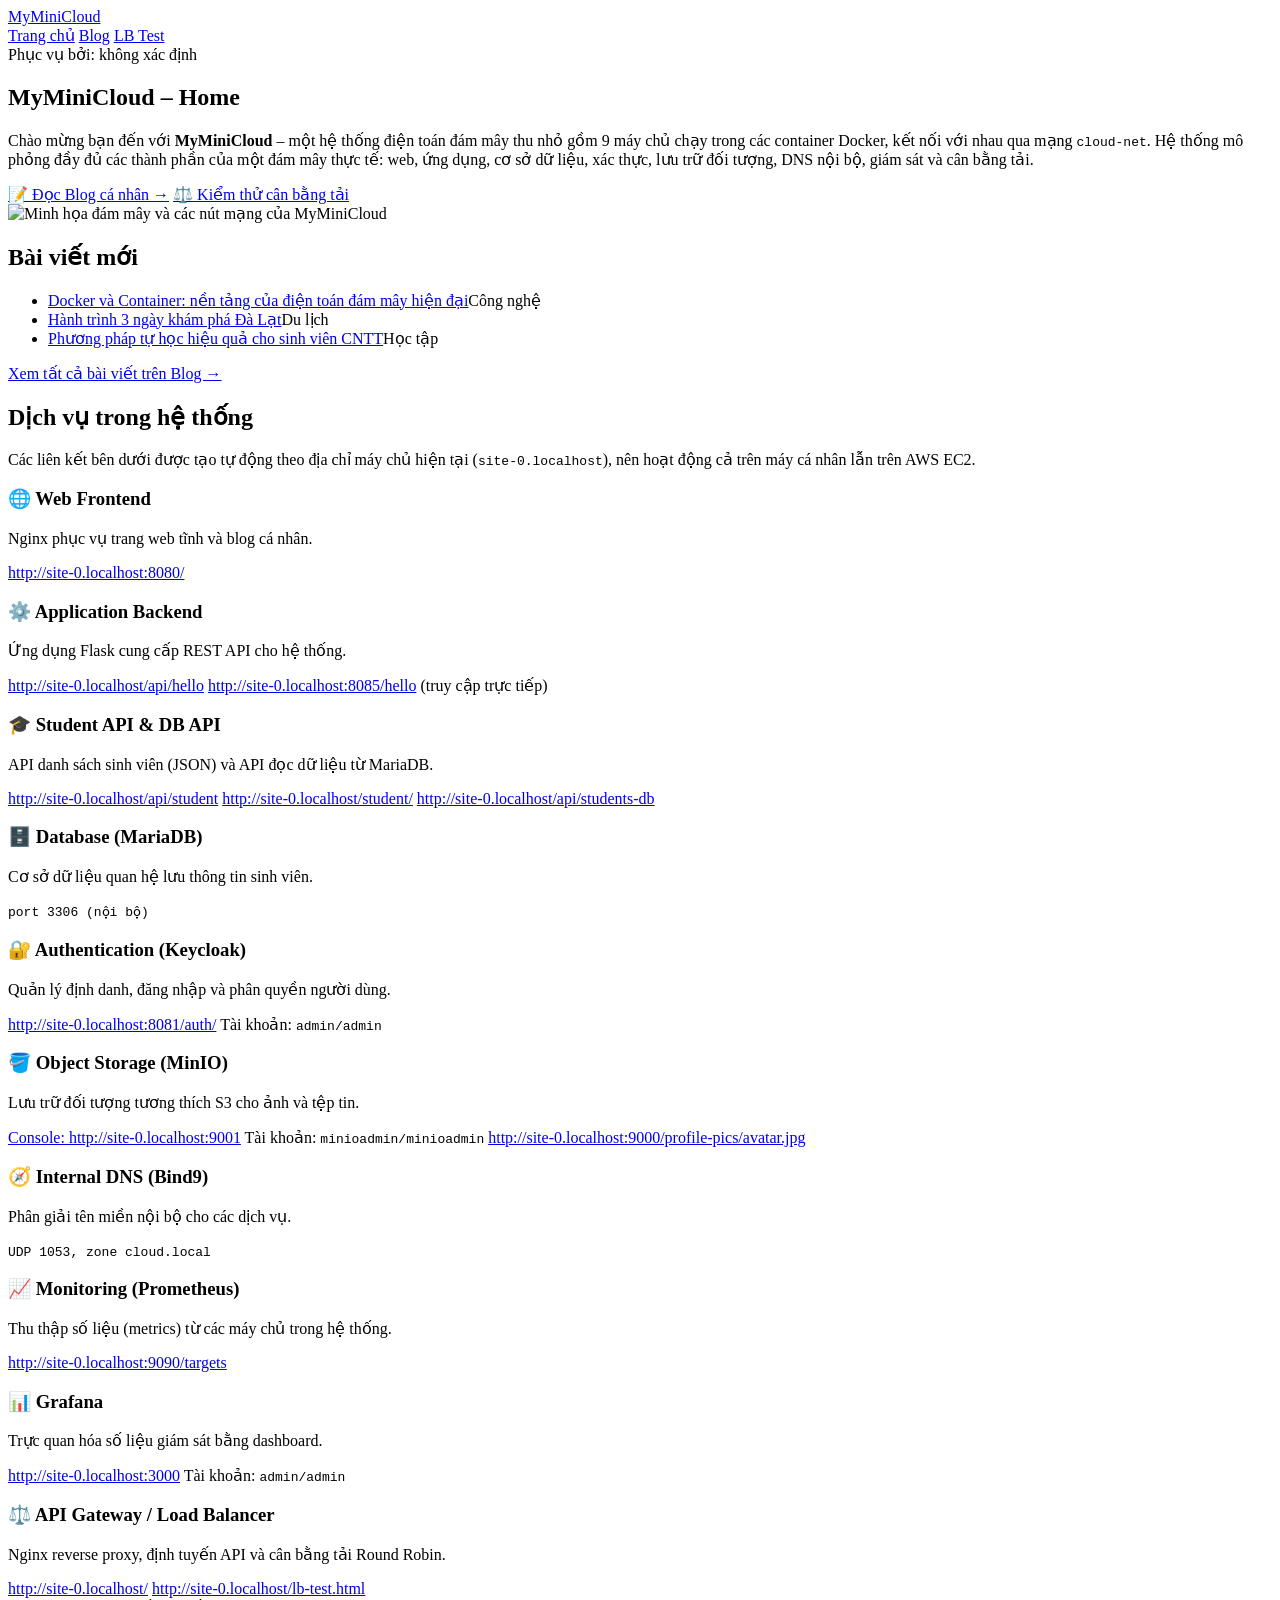
==== web/html/index.html @ 61957208 "feat: setup MyMiniCloud 9-server architecture and docker-compose" ====
<!DOCTYPE html>
<html lang="vi">
<head>
  <meta charset="utf-8">
  <meta name="viewport" content="width=device-width, initial-scale=1">
  <meta name="description" content="MyMiniCloud – hệ thống điện toán đám mây mini gồm 9 máy chủ chạy bằng Docker">
  <title>MyMiniCloud – Home</title>
  <link rel="stylesheet" href="/assets/style.css">
</head>
<body>
  <header class="site-header">
    <div class="container">
      <a class="logo" href="/"><span class="dot"></span><span class="grad">MyMiniCloud</span></a>
      <nav class="nav">
        <a href="/" class="active">Trang chủ</a>
        <a href="/blog/">Blog</a>
        <a href="/lb-test.html">LB Test</a>
      </nav>
    </div>
  </header>

  <main>
    <div class="container">
      <section class="hero">
        <div>
          <span class="badge" id="whoami">Phục vụ bởi: đang kiểm tra…</span>
          <h1>MyMiniCloud – Home</h1>
          <p>Chào mừng bạn đến với <strong>MyMiniCloud</strong> – một hệ thống điện toán đám mây thu nhỏ gồm
            9 máy chủ chạy trong các container Docker, kết nối với nhau qua mạng <code>cloud-net</code>.
            Hệ thống mô phỏng đầy đủ các thành phần của một đám mây thực tế: web, ứng dụng, cơ sở dữ liệu,
            xác thực, lưu trữ đối tượng, DNS nội bộ, giám sát và cân bằng tải.</p>
          <div class="btn-row">
            <a class="btn btn-primary" href="/blog/">📝 Đọc Blog cá nhân →</a>
            <a class="btn btn-ghost" href="/lb-test.html">⚖️ Kiểm thử cân bằng tải</a>
          </div>
        </div>
        <img src="/blog/images/hero.svg" alt="Minh họa đám mây và các nút mạng của MyMiniCloud" width="800" height="450">
      </section>

      <h2 class="section-title">Bài viết mới</h2>
      <ul class="post-list">
        <li><a href="/blog/blog1.html">Docker và Container: nền tảng của điện toán đám mây hiện đại</a><span class="tag">Công nghệ</span></li>
        <li><a href="/blog/blog2.html">Hành trình 3 ngày khám phá Đà Lạt</a><span class="tag">Du lịch</span></li>
        <li><a href="/blog/blog3.html">Phương pháp tự học hiệu quả cho sinh viên CNTT</a><span class="tag">Học tập</span></li>
      </ul>
      <p><a href="/blog/">Xem tất cả bài viết trên Blog →</a></p>

      <h2 class="section-title">Dịch vụ trong hệ thống</h2>
      <p class="muted">Các liên kết bên dưới được tạo tự động theo địa chỉ máy chủ hiện tại
        (<code id="host-label">localhost</code>), nên hoạt động cả trên máy cá nhân lẫn trên AWS EC2.</p>

      <div class="grid">
        <article class="card">
          <h3><span class="icon">🌐</span> Web Frontend</h3>
          <p>Nginx phục vụ trang web tĩnh và blog cá nhân.</p>
          <div class="links"><a data-href="http://HOST:8080/">http://HOST:8080/</a></div>
        </article>

        <article class="card">
          <h3><span class="icon">⚙️</span> Application Backend</h3>
          <p>Ứng dụng Flask cung cấp REST API cho hệ thống.</p>
          <div class="links">
            <a data-href="http://HOST/api/hello">http://HOST/api/hello</a>
            <a data-href="http://HOST:8085/hello">http://HOST:8085/hello</a> <span class="muted">(truy cập trực tiếp)</span>
          </div>
        </article>

        <article class="card">
          <h3><span class="icon">🎓</span> Student API &amp; DB API</h3>
          <p>API danh sách sinh viên (JSON) và API đọc dữ liệu từ MariaDB.</p>
          <div class="links">
            <a data-href="http://HOST/api/student">http://HOST/api/student</a>
            <a data-href="http://HOST/student/">http://HOST/student/</a>
            <a data-href="http://HOST/api/students-db">http://HOST/api/students-db</a>
          </div>
        </article>

        <article class="card">
          <h3><span class="icon">🗄️</span> Database (MariaDB)</h3>
          <p>Cơ sở dữ liệu quan hệ lưu thông tin sinh viên.</p>
          <div class="links"><span><code>port 3306 (nội bộ)</code></span></div>
        </article>

        <article class="card">
          <h3><span class="icon">🔐</span> Authentication (Keycloak)</h3>
          <p>Quản lý định danh, đăng nhập và phân quyền người dùng.</p>
          <div class="links">
            <a data-href="http://HOST:8081/auth/">http://HOST:8081/auth/</a>
            <span class="muted">Tài khoản: <code>admin/admin</code></span>
          </div>
        </article>

        <article class="card">
          <h3><span class="icon">🪣</span> Object Storage (MinIO)</h3>
          <p>Lưu trữ đối tượng tương thích S3 cho ảnh và tệp tin.</p>
          <div class="links">
            <a data-href="http://HOST:9001">Console: http://HOST:9001</a>
            <span class="muted">Tài khoản: <code>minioadmin/minioadmin</code></span>
            <a data-href="http://HOST:9000/profile-pics/avatar.jpg">http://HOST:9000/profile-pics/avatar.jpg</a>
          </div>
        </article>

        <article class="card">
          <h3><span class="icon">🧭</span> Internal DNS (Bind9)</h3>
          <p>Phân giải tên miền nội bộ cho các dịch vụ.</p>
          <div class="links"><span><code>UDP 1053, zone cloud.local</code></span></div>
        </article>

        <article class="card">
          <h3><span class="icon">📈</span> Monitoring (Prometheus)</h3>
          <p>Thu thập số liệu (metrics) từ các máy chủ trong hệ thống.</p>
          <div class="links"><a data-href="http://HOST:9090/targets">http://HOST:9090/targets</a></div>
        </article>

        <article class="card">
          <h3><span class="icon">📊</span> Grafana</h3>
          <p>Trực quan hóa số liệu giám sát bằng dashboard.</p>
          <div class="links">
            <a data-href="http://HOST:3000">http://HOST:3000</a>
            <span class="muted">Tài khoản: <code>admin/admin</code></span>
          </div>
        </article>

        <article class="card">
          <h3><span class="icon">⚖️</span> API Gateway / Load Balancer</h3>
          <p>Nginx reverse proxy, định tuyến API và cân bằng tải Round Robin.</p>
          <div class="links">
            <a data-href="http://HOST/">http://HOST/</a>
            <a data-href="http://HOST/lb-test.html">http://HOST/lb-test.html</a>
          </div>
        </article>
      </div>
    </div>
  </main>

  <footer class="site-footer">
    <div class="container">© MyMiniCloud – Đồ án cuối kỳ Điện toán đám mây</div>
  </footer>

  <script>
    (function () {
      var host = window.location.hostname || 'localhost';
      document.getElementById('host-label').textContent = host;
      var links = document.querySelectorAll('a[data-href]');
      for (var i = 0; i < links.length; i++) {
        var url = links[i].getAttribute('data-href').replace('HOST', host);
        links[i].href = url;
        links[i].target = '_blank';
        links[i].rel = 'noopener';
        links[i].textContent = links[i].textContent.replace('HOST', host);
      }

      var badge = document.getElementById('whoami');
      fetch('/whoami', { cache: 'no-store' })
        .then(function (r) { if (!r.ok) throw new Error(r.status); return r.text(); })
        .then(function (t) {
          t = t.trim();
          if (!t || t.length > 100 || t.indexOf('<') !== -1) throw new Error('invalid');
          badge.textContent = 'Phục vụ bởi: ' + t;
        })
        .catch(function () {
          badge.textContent = 'Phục vụ bởi: không xác định';
          badge.classList.add('err');
        });
    })();
  </script>
</body>
</html>
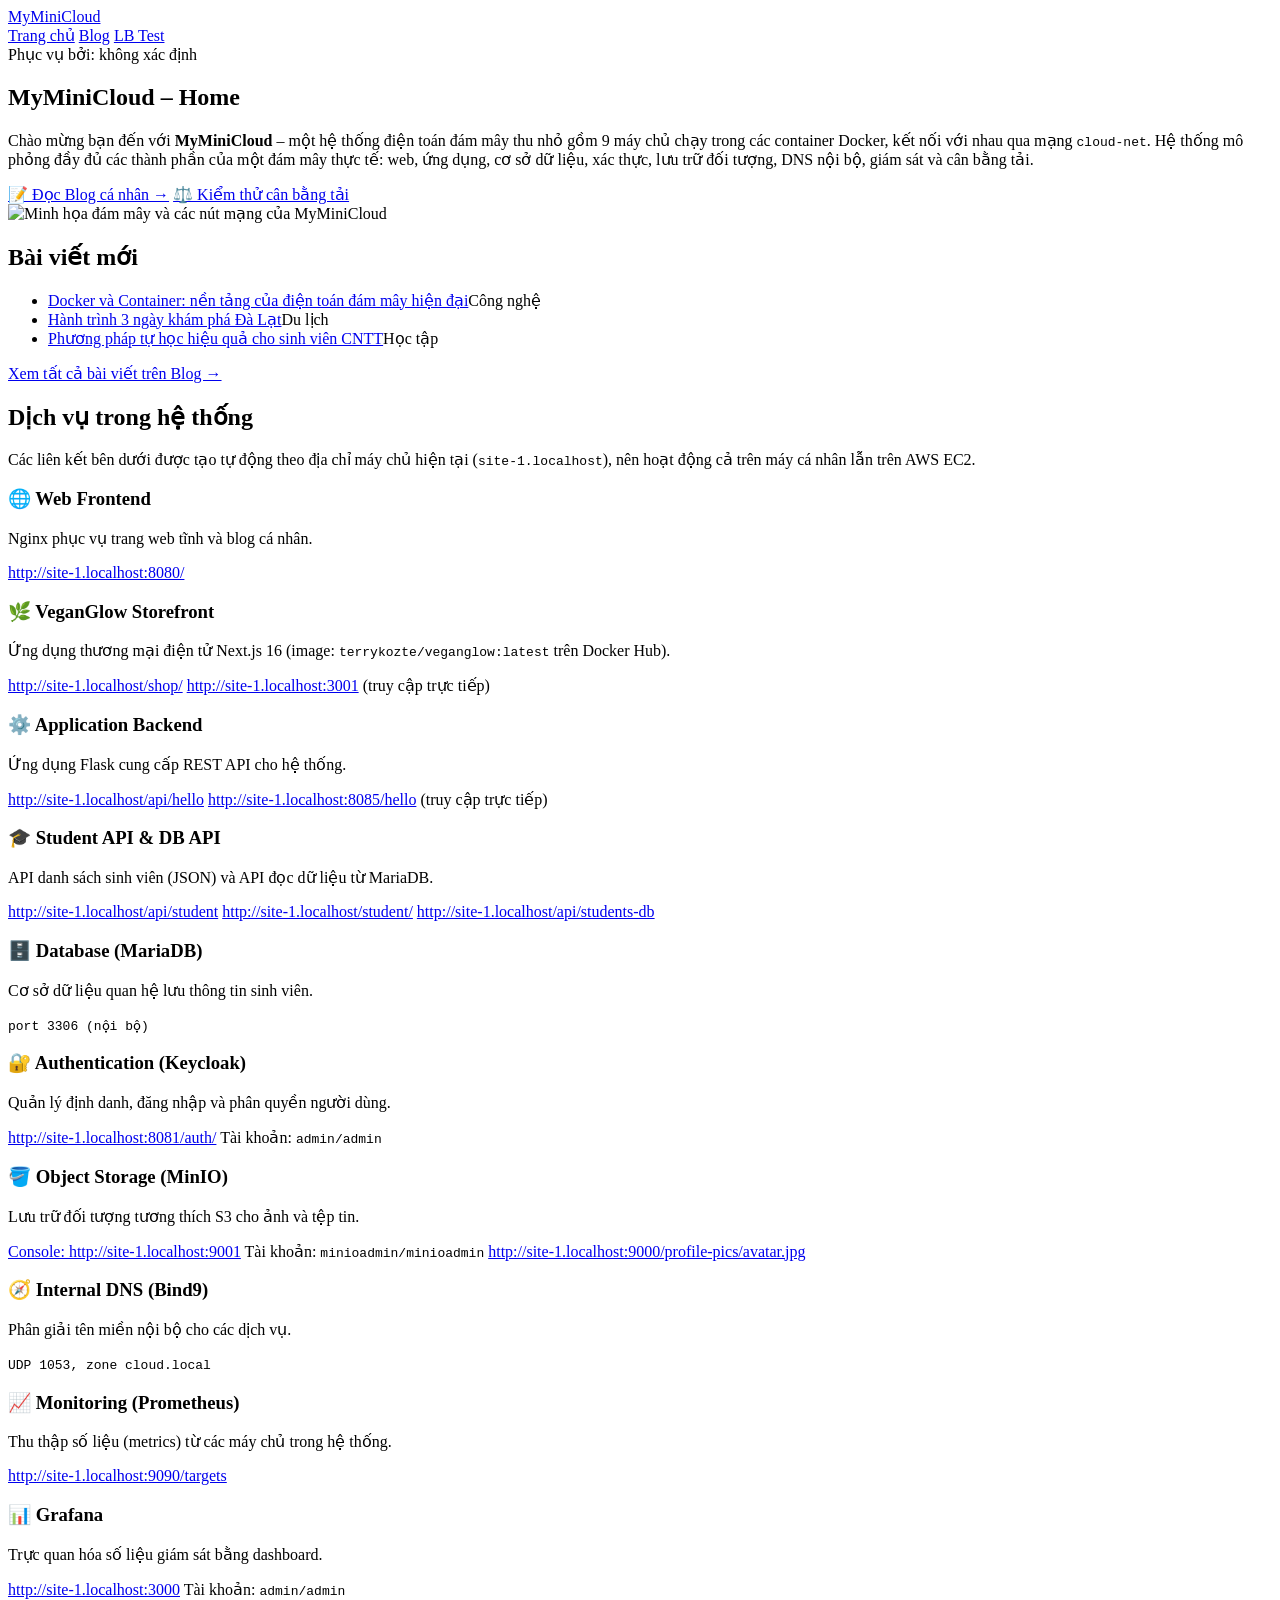
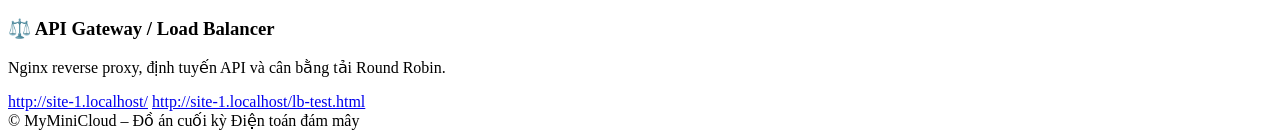
==== commit ee28feee: "feat: integrate VeganGlow storefront container and clean PDF architecture" ====
--- a/web/html/index.html
+++ b/web/html/index.html
@@ -54,6 +54,15 @@
           <h3><span class="icon">🌐</span> Web Frontend</h3>
           <p>Nginx phục vụ trang web tĩnh và blog cá nhân.</p>
           <div class="links"><a data-href="http://HOST:8080/">http://HOST:8080/</a></div>
+        </article>
+
+        <article class="card">
+          <h3><span class="icon">🌿</span> VeganGlow Storefront</h3>
+          <p>Ứng dụng thương mại điện tử Next.js 16 (image: <code>terrykozte/veganglow:latest</code> trên Docker Hub).</p>
+          <div class="links">
+            <a data-href="http://HOST/shop/">http://HOST/shop/</a>
+            <a data-href="http://HOST:3001">http://HOST:3001</a> <span class="muted">(truy cập trực tiếp)</span>
+          </div>
         </article>
 
         <article class="card">
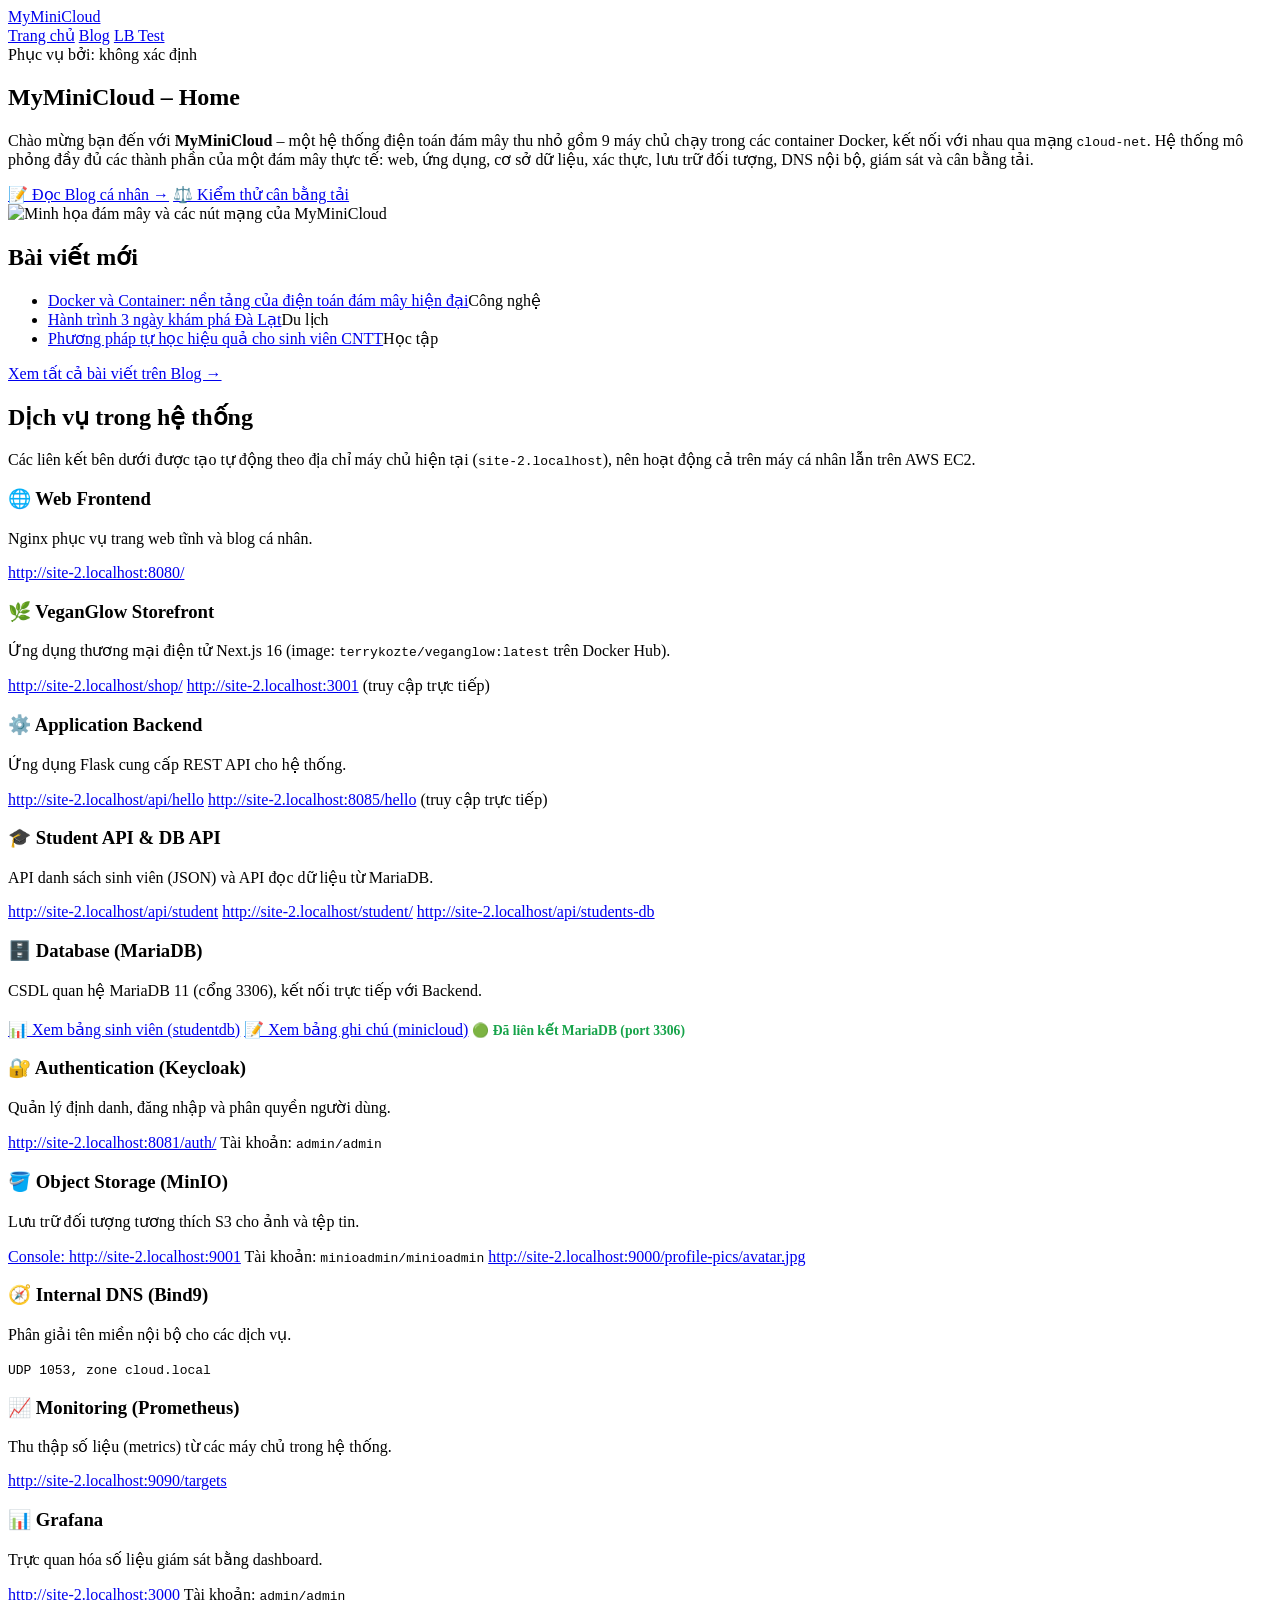
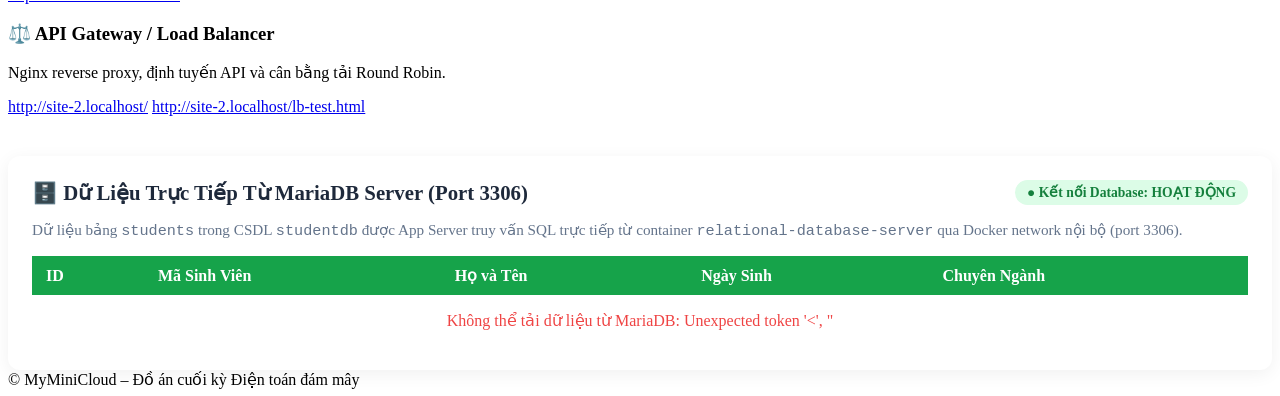
==== commit 5e0f992b: "Them bang xem truc tiep du lieu MariaDB tren trang chu va bo sung ban ghi sinh vien 52300262" ====
--- a/web/html/index.html
+++ b/web/html/index.html
@@ -86,8 +86,12 @@
 
         <article class="card">
           <h3><span class="icon">🗄️</span> Database (MariaDB)</h3>
-          <p>Cơ sở dữ liệu quan hệ lưu thông tin sinh viên.</p>
-          <div class="links"><span><code>port 3306 (nội bộ)</code></span></div>
+          <p>CSDL quan hệ MariaDB 11 (cổng 3306), kết nối trực tiếp với Backend.</p>
+          <div class="links">
+            <a data-href="http://HOST/api/students-db">📊 Xem bảng sinh viên (studentdb)</a>
+            <a data-href="http://HOST/api/notes">📝 Xem bảng ghi chú (minicloud)</a>
+            <span style="display:inline-block;margin-top:6px;font-size:0.85rem;color:#16a34a;font-weight:600">🟢 Đã liên kết MariaDB (port 3306)</span>
+          </div>
         </article>
 
         <article class="card">
@@ -139,6 +143,32 @@
           </div>
         </article>
       </div>
+
+      <section style="margin-top:40px;background:#fff;border-radius:12px;padding:24px;box-shadow:0 4px 18px rgba(0,0,0,0.06);">
+        <div style="display:flex;justify-content:space-between;align-items:center;margin-bottom:16px;">
+          <h2 style="margin:0;font-size:1.3rem;color:#1e293b;">🗄️ Dữ Liệu Trực Tiếp Từ MariaDB Server (Port 3306)</h2>
+          <span style="background:#dcfce7;color:#15803d;padding:4px 12px;border-radius:999px;font-size:0.85rem;font-weight:600;">● Kết nối Database: HOẠT ĐỘNG</span>
+        </div>
+        <p style="color:#64748b;font-size:0.95rem;margin-bottom:16px;">
+          Dữ liệu bảng <code>students</code> trong CSDL <code>studentdb</code> được App Server truy vấn SQL trực tiếp từ container <code>relational-database-server</code> qua Docker network nội bộ (port 3306).
+        </p>
+        <div id="db-table-wrapper" style="overflow-x:auto;">
+          <table style="width:100%;border-collapse:collapse;text-align:left;">
+            <thead>
+              <tr style="background:#16a34a;color:#fff;">
+                <th style="padding:10px 14px;">ID</th>
+                <th style="padding:10px 14px;">Mã Sinh Viên</th>
+                <th style="padding:10px 14px;">Họ và Tên</th>
+                <th style="padding:10px 14px;">Ngày Sinh</th>
+                <th style="padding:10px 14px;">Chuyên Ngành</th>
+              </tr>
+            </thead>
+            <tbody id="db-student-rows">
+              <tr><td colspan="5" style="padding:16px;text-align:center;color:#64748b;">Đang tải dữ liệu từ MariaDB...</td></tr>
+            </tbody>
+          </table>
+        </div>
+      </section>
     </div>
   </main>
 
@@ -171,6 +201,35 @@
           badge.textContent = 'Phục vụ bởi: không xác định';
           badge.classList.add('err');
         });
+
+      fetch('/api/students-db?format=json')
+        .then(function(r) { return r.json(); })
+        .then(function(data) {
+          var tbody = document.getElementById('db-student-rows');
+          if (Array.isArray(data) && data.length > 0) {
+            tbody.innerHTML = '';
+            data.forEach(function(s) {
+              var tr = document.createElement('tr');
+              tr.style.borderBottom = '1px solid #e2e8f0';
+              if (s.student_id === '52300262') {
+                tr.style.background = '#f0fdf4';
+                tr.style.fontWeight = 'bold';
+              }
+              tr.innerHTML = '<td style="padding:10px 14px;">' + s.id + '</td>' +
+                '<td style="padding:10px 14px;"><code>' + s.student_id + '</code></td>' +
+                '<td style="padding:10px 14px;">' + s.fullname + (s.student_id === '52300262' ? ' <span style="background:#22c55e;color:#fff;font-size:0.75rem;padding:2px 8px;border-radius:4px;">Bạn</span>' : '') + '</td>' +
+                '<td style="padding:10px 14px;">' + (s.dob || '') + '</td>' +
+                '<td style="padding:10px 14px;">' + (s.major || '') + '</td>';
+              tbody.appendChild(tr);
+            });
+          }
+        })
+        .catch(function(err) {
+          var tbody = document.getElementById('db-student-rows');
+          if (tbody) {
+            tbody.innerHTML = '<tr><td colspan="5" style="padding:16px;text-align:center;color:#ef4444;">Không thể tải dữ liệu từ MariaDB: ' + err.message + '</td></tr>';
+          }
+        });
     })();
   </script>
 </body>
